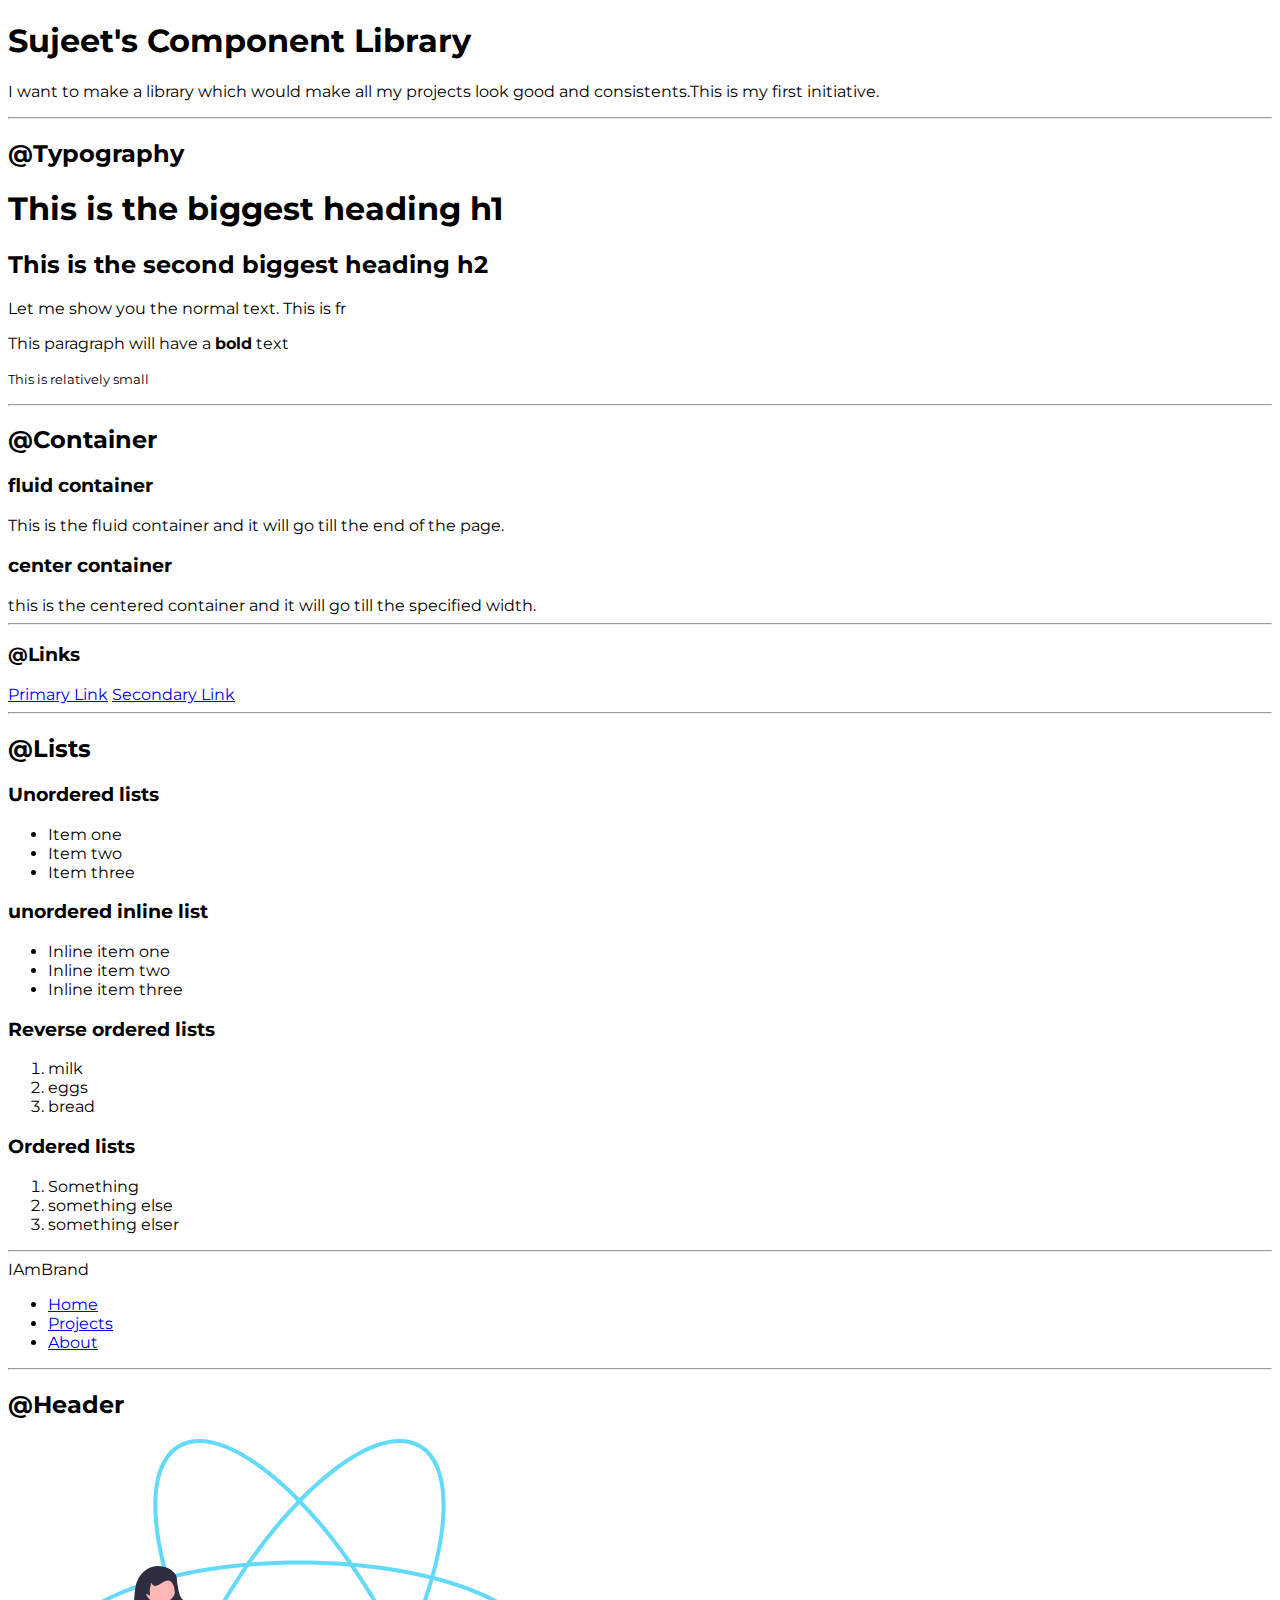
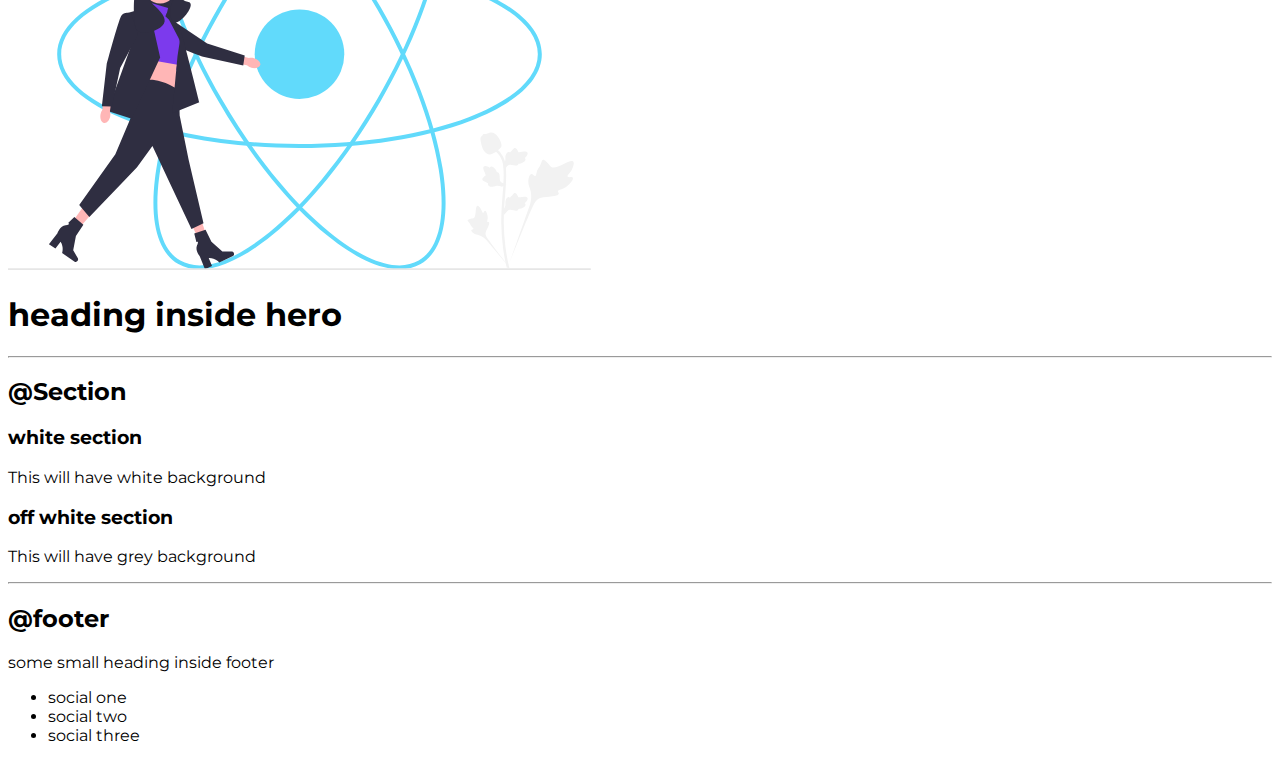
==== index.html @ 5686a347 "added CSS file" ====
<!DOCTYPE html>
<html lang="en">
<head>
    <meta charset="UTF-8">
    <meta name="viewport" content="width=device-width, initial-scale=1.0">
    <title>Component Library</title>

    <link href="styles.css" rel="stylesheet">
</head>
<body>
    <h1>Sujeet's Component Library</h1>
    <p>I want to make a library which would make all my projects look good and consistents.This is my first initiative.</p>

    <hr>

    <h2>@Typography</h2>
    <h1>This is the biggest heading h1</h1>
    <h2>This is the second biggest heading h2</h2>
    <p> Let me show you the normal text. This is fr
    <p>
        This paragraph will have a <strong>bold</strong> text
    <p>
    <small>This is relatively small</small>

    <hr>

    <h2>@Container</h2>
    <h3>fluid container</h3>
    <div>This is the fluid container and it will go till the end of the page.</div>
    <h3>center container</h3>
    <div>this is the centered container and it will go till the specified width.</div>

    <hr>

    <h3>@Links</h3>
    <a href="https://google.com">Primary  Link</a>
    <a href="https://neog.com">Secondary Link</a>

    <hr>

    <h2>@Lists</h2>
    <h3>Unordered lists</h3>

    <ul>
        <li>Item one</li>
        <li>Item two</li>
        <li>Item three</li>

    </ul>

    <h3>unordered inline list</h3>
    <ul>
        <li>Inline item one</li>
        <li>Inline item two</li>
        <li>Inline item three</li>
    </ul>

    <h3>Reverse ordered lists</h3>
    <ol>
        <li>milk</li>
        <li>eggs</li>
        <li>bread</li>
    </ol>

    <h3>Ordered lists</h3>
    <ol>
        <li>Something</li>
        <li>something else</li>
        <li>something elser</li>
    </ol>

    <hr>
    <nav>
        <div>IAmBrand</div>
        <ul>
            <li>
                <a href="/">Home</a>
            </li>
            <li>
                <a href="/">Projects</a>
            </li>
            <li>
                <a href="/">About</a>
            </li>
        </ul>
    </nav>

    <hr>

    <h2>@Header</h2>
    <header>
        <img src="images/hero.svg">
        <h1>heading inside hero</h1>
    </header>

    <hr>

    <h2>@Section</h2>
    
    <section>
        <h3>white section</h3>
        <p>This will have white background</p>
    </section>

    <section>
        <h3>off white section</h3>
        <p>This will have grey background</p>
    </section>
    <hr>

    <h2>@footer</h2>
    <footer>
        <div>some small heading inside footer</div>
        <ul>
            <li>social one</li>
            <li>social two</li>
            <li>social three</li>
        </ul>
    </footer>

    

</body>
</html>
---- styles.css ----
@import url('https://fonts.googleapis.com/css2?family=Montserrat&display=swap');
body
{
    font-family: 'Montserrat', sans-serif;
}
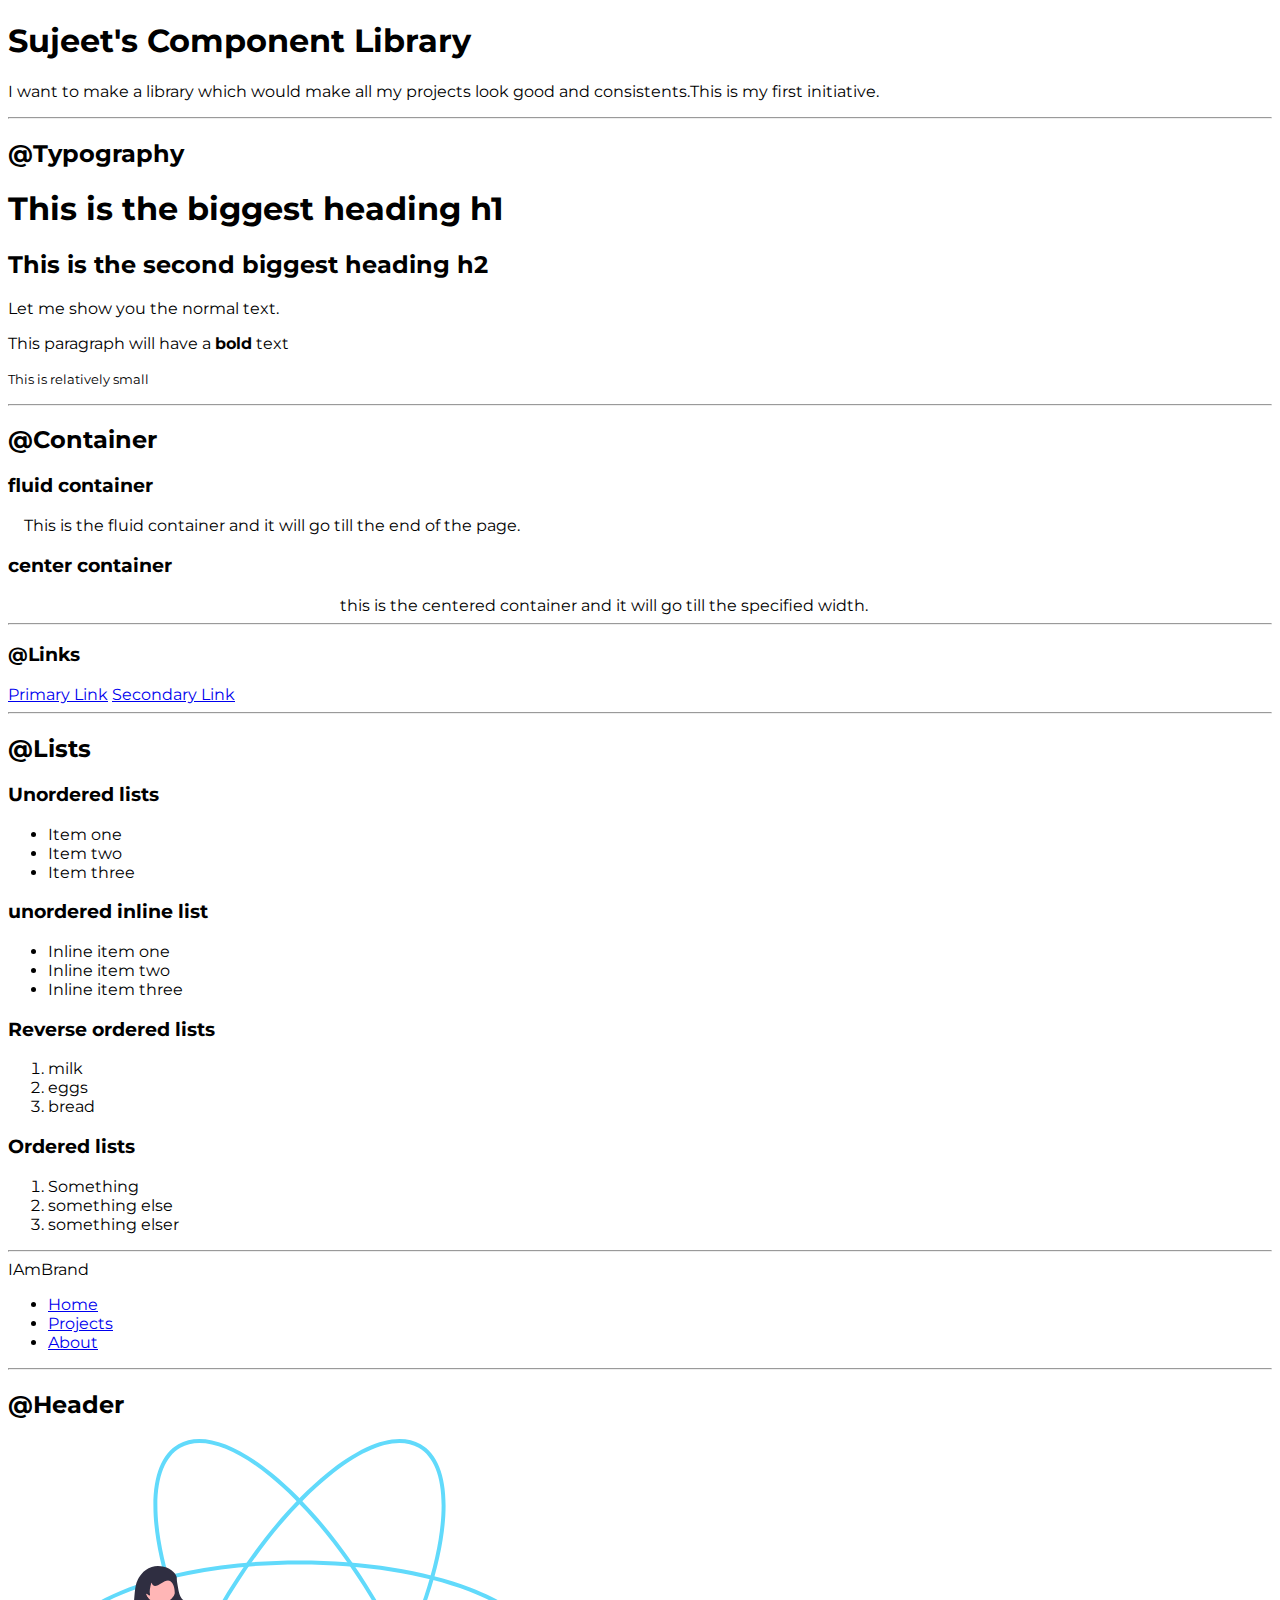
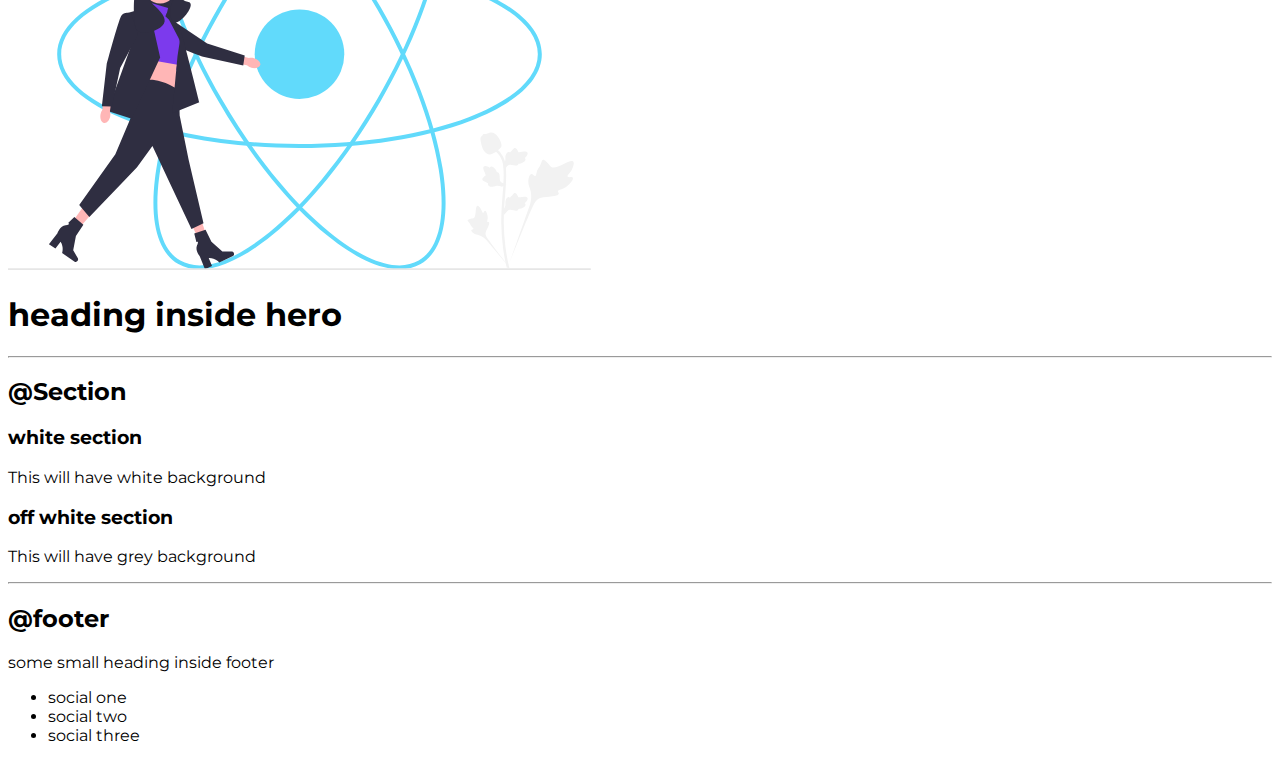
==== commit b61a19c5: "container part done" ====
--- a/index.html
+++ b/index.html
@@ -16,7 +16,7 @@
     <h2>@Typography</h2>
     <h1>This is the biggest heading h1</h1>
     <h2>This is the second biggest heading h2</h2>
-    <p> Let me show you the normal text. This is fr
+    <p> Let me show you the normal text.
     <p>
         This paragraph will have a <strong>bold</strong> text
     <p>
@@ -26,9 +26,9 @@
 
     <h2>@Container</h2>
     <h3>fluid container</h3>
-    <div>This is the fluid container and it will go till the end of the page.</div>
+    <div class="container">This is the fluid container and it will go till the end of the page.</div>
     <h3>center container</h3>
-    <div>this is the centered container and it will go till the specified width.</div>
+    <div class="container container-center">this is the centered container and it will go till the specified width.</div>
 
     <hr>
 
--- a/styles.css
+++ b/styles.css
@@ -1,5 +1,21 @@
 @import url('https://fonts.googleapis.com/css2?family=Montserrat&display=swap');
+
+/* applied this in body tag */
 body
 {
     font-family: 'Montserrat', sans-serif;
+}
+
+.container{
+    padding-left: 1rem;
+    padding-right: 1rem;
+}
+
+.container-center{
+    max-width: 600px;
+    margin: auto;
+}
+
+.container-fluid{
+    color: red;
 }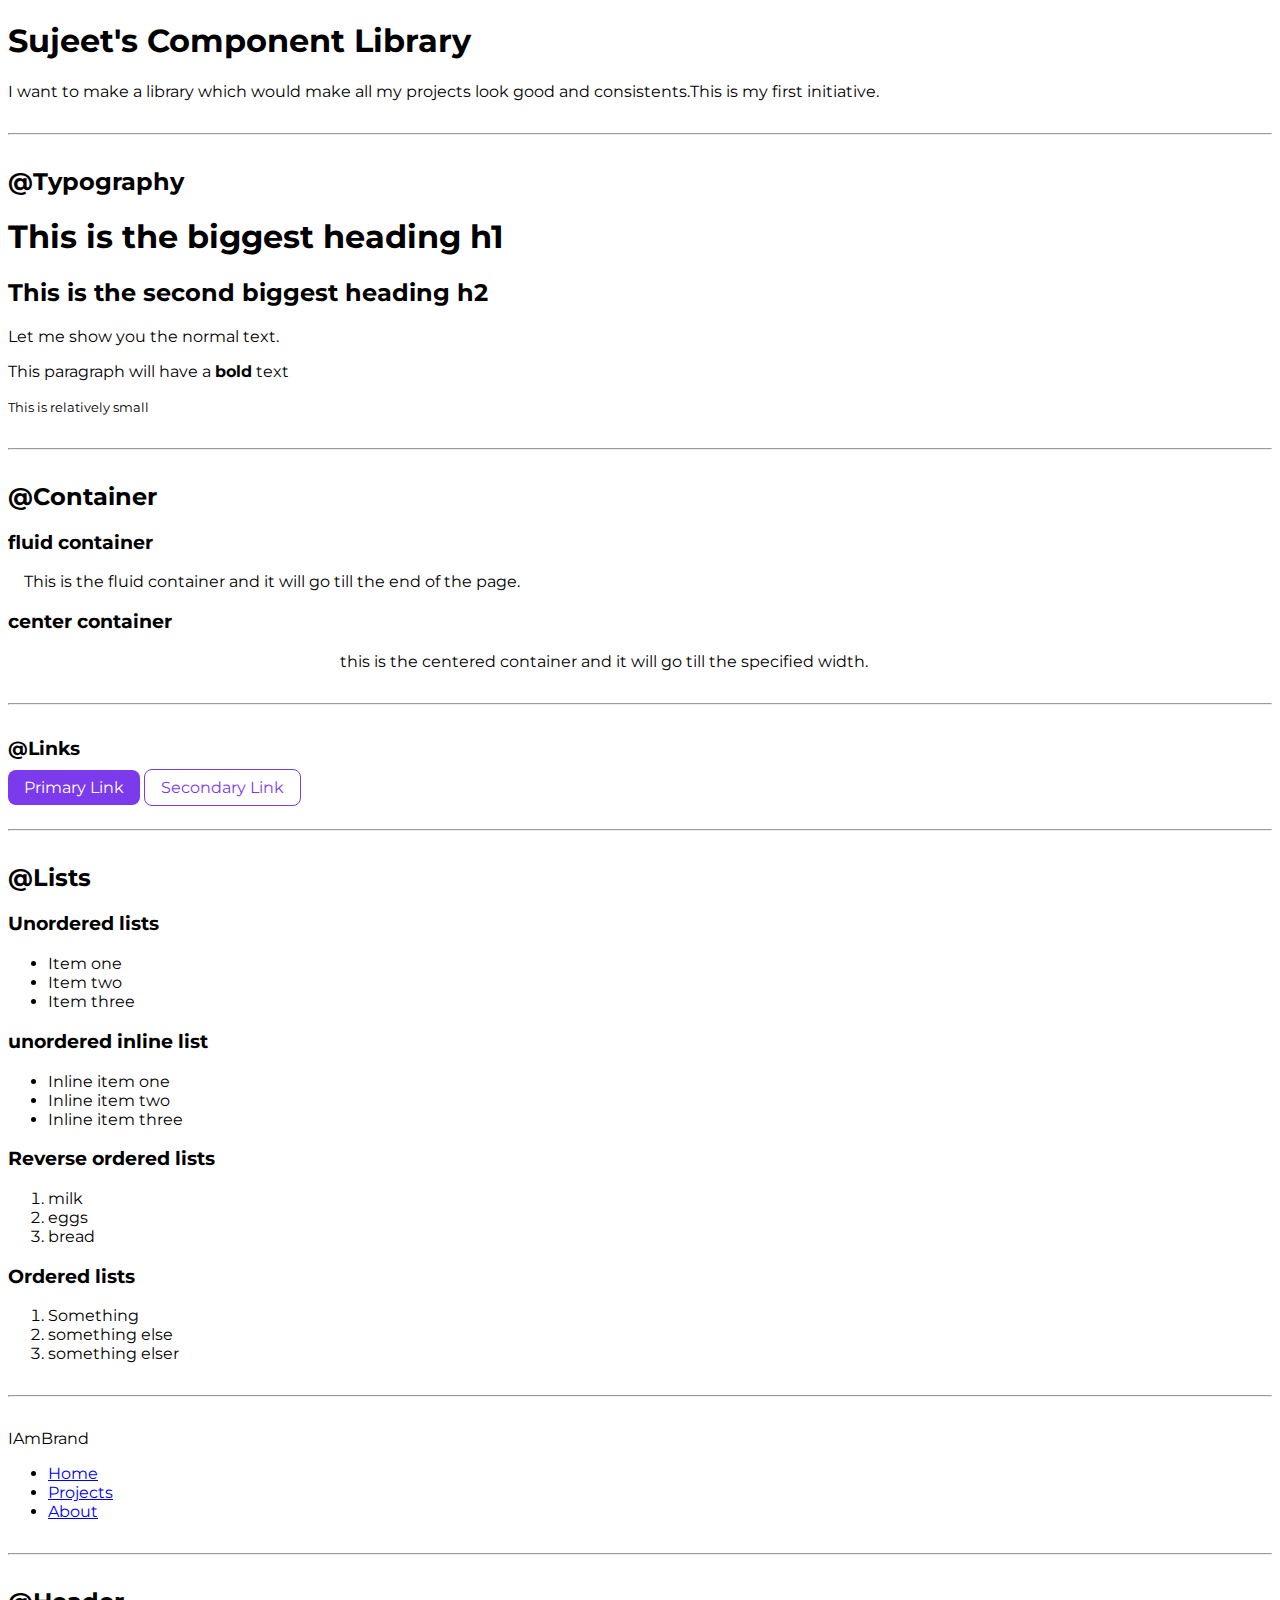
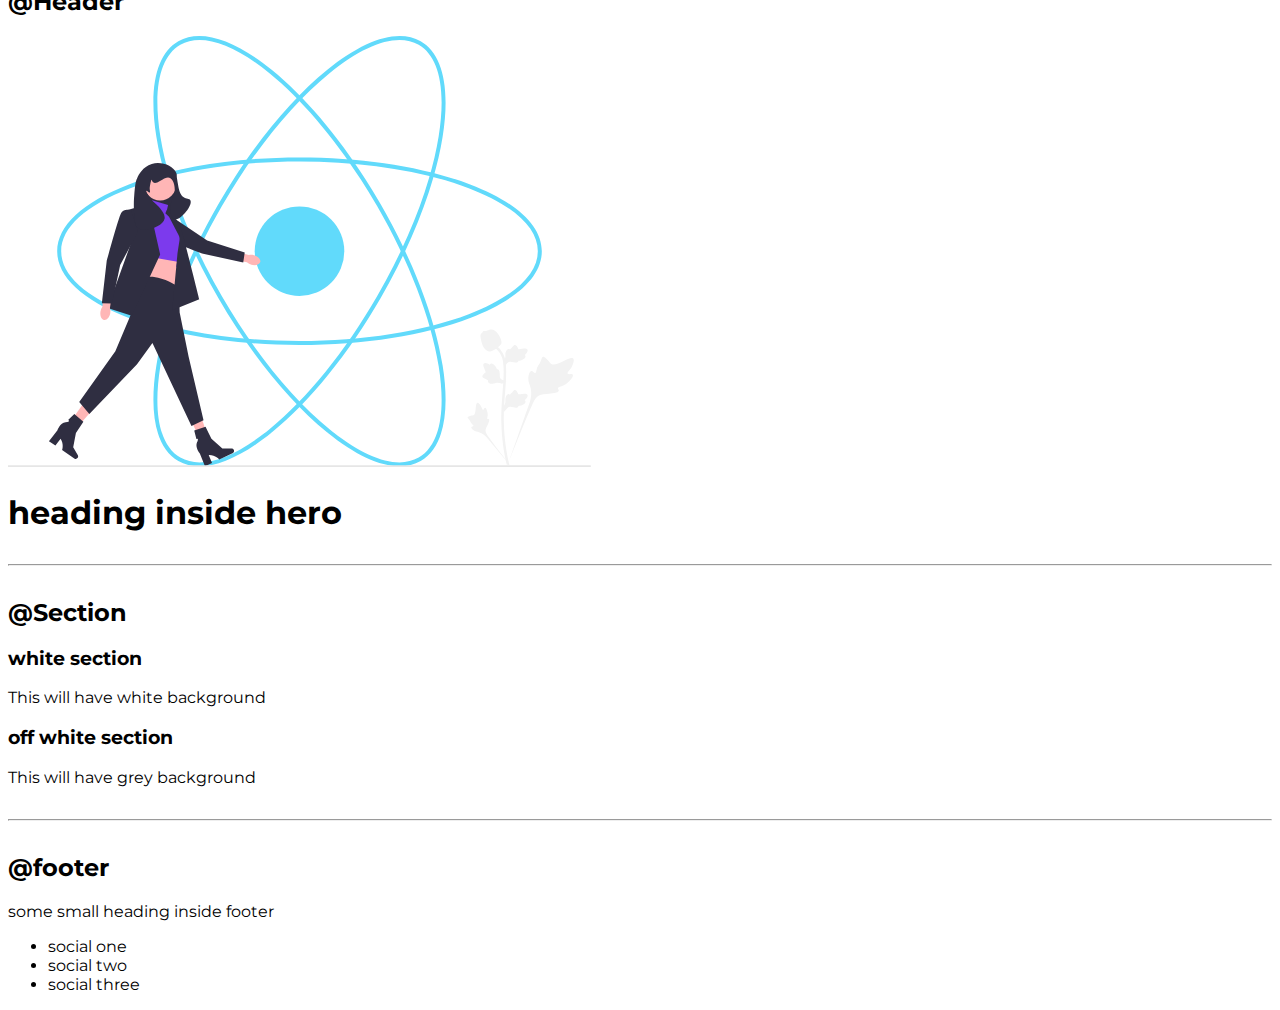
==== commit 5532e5cd: "minor fix" ====
--- a/index.html
+++ b/index.html
@@ -33,8 +33,8 @@
     <hr>
 
     <h3>@Links</h3>
-    <a href="https://google.com">Primary  Link</a>
-    <a href="https://neog.com">Secondary Link</a>
+    <a class="link link-primary" href="https://google.com">Primary  Link</a>
+    <a class="link link-secondary" href="https://neog.com">Secondary Link</a>
 
     <hr>
 
--- a/styles.css
+++ b/styles.css
@@ -4,6 +4,15 @@
 body
 {
     font-family: 'Montserrat', sans-serif;
+}
+
+hr{
+    margin:2rem 0rem;
+}
+
+/* CSS Variable */
+:root{
+    --primary-color:#7C3AED;
 }
 
 .container{
@@ -18,4 +27,25 @@
 
 .container-fluid{
     color: red;
-}+}
+
+/* Links */
+.link{
+    text-decoration: none;
+    /* padding:top, right, botom, left */
+    padding: 0.5rem 1rem;
+    
+}
+
+.link-primary{
+    background-color:var(--primary-color);
+    border-radius: 0.5rem;
+    color: white;
+}
+
+.link-secondary{
+    color:var(--primary-color);
+    border-radius: 0.5rem;
+    border:1px solid var(--primary-color)
+}
+
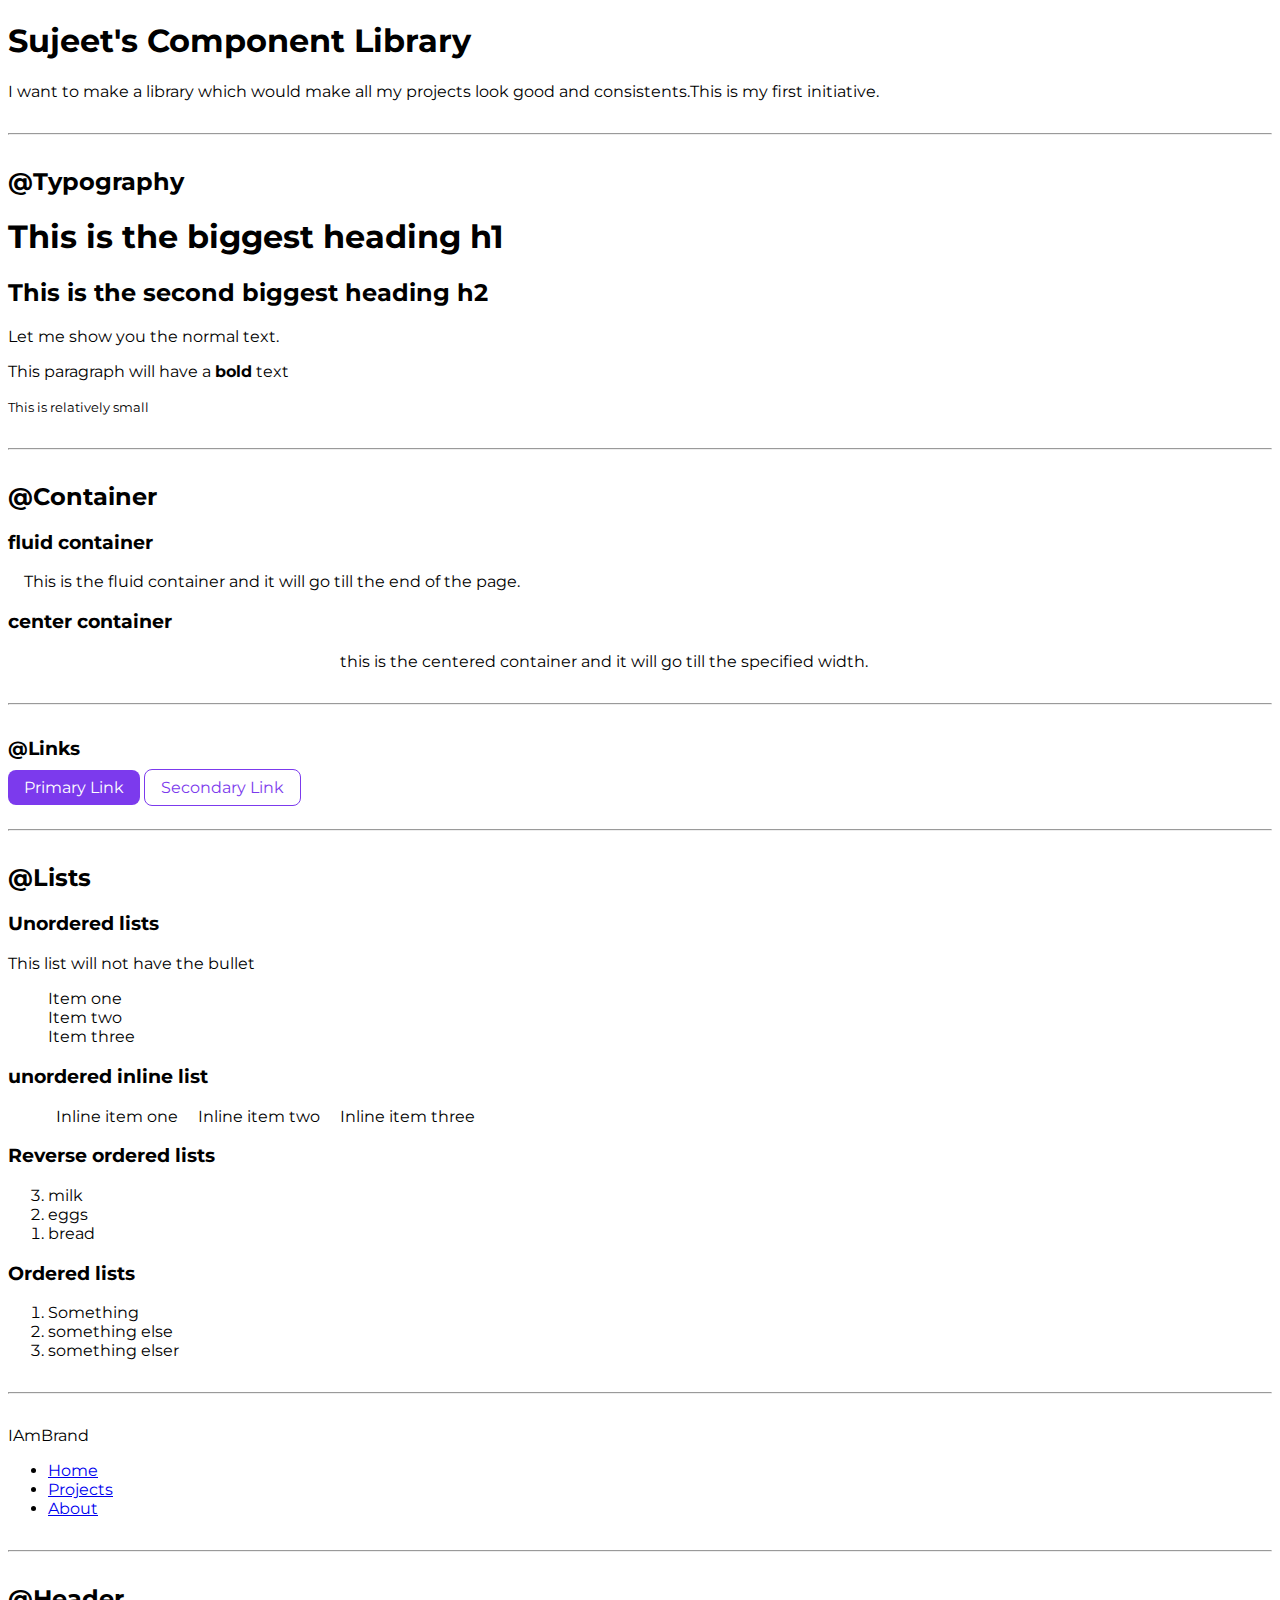
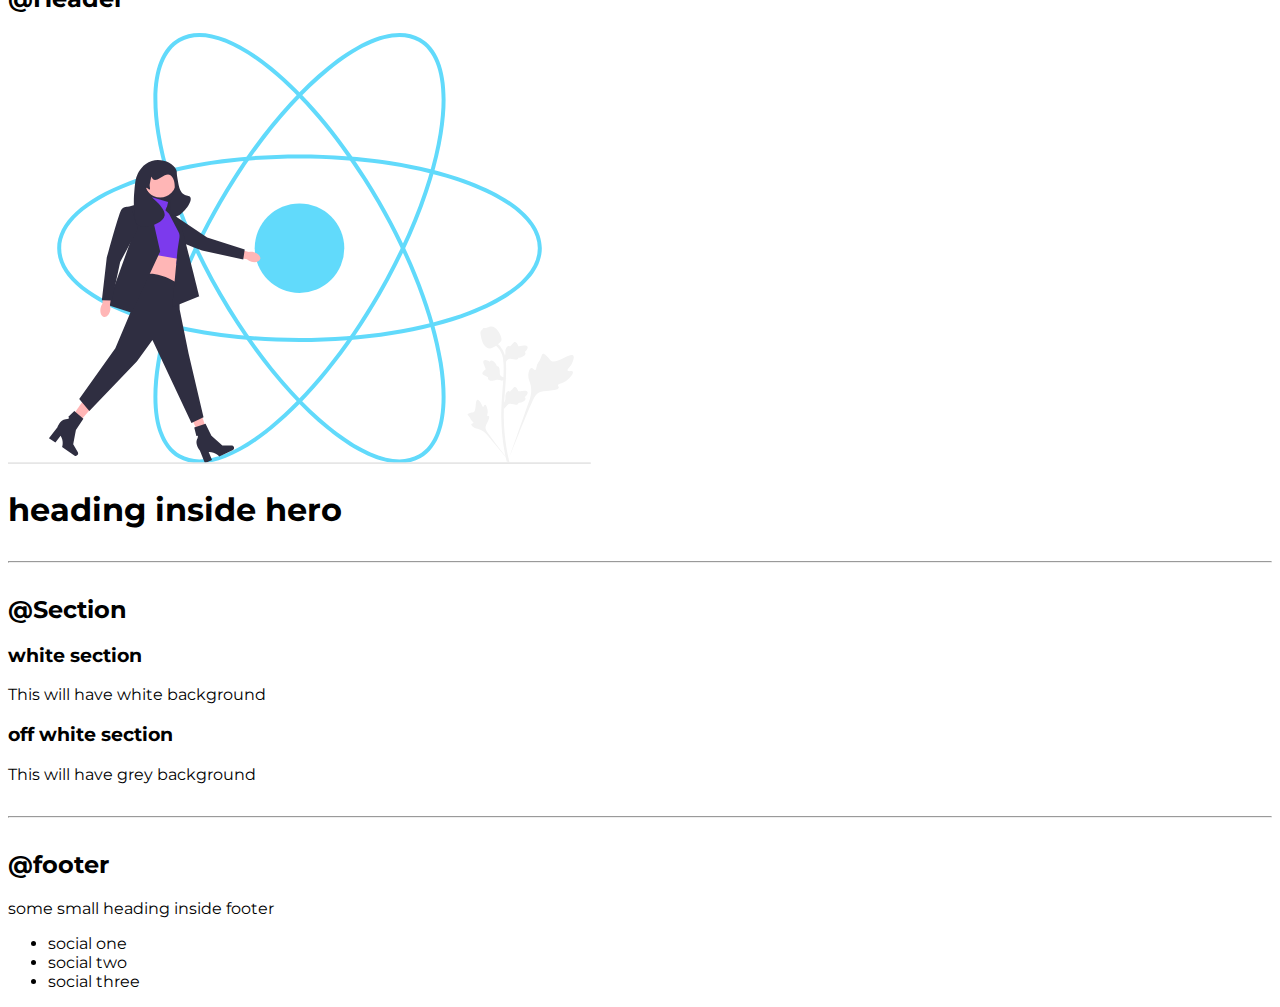
==== commit cfc3c3b1: "list" ====
--- a/index.html
+++ b/index.html
@@ -40,8 +40,9 @@
 
     <h2>@Lists</h2>
     <h3>Unordered lists</h3>
+    <p>This list will not have the bullet</p>
 
-    <ul>
+    <ul class="list-non-bullet">
         <li>Item one</li>
         <li>Item two</li>
         <li>Item three</li>
@@ -49,14 +50,14 @@
     </ul>
 
     <h3>unordered inline list</h3>
-    <ul>
-        <li>Inline item one</li>
-        <li>Inline item two</li>
-        <li>Inline item three</li>
+    <ul class="list-non-bullet">
+        <li class="list-item-inline">Inline item one</li>
+        <li class="list-item-inline">Inline item two</li>
+        <li class="list-item-inline">Inline item three</li>
     </ul>
 
     <h3>Reverse ordered lists</h3>
-    <ol>
+    <ol reversed>
         <li>milk</li>
         <li>eggs</li>
         <li>bread</li>
--- a/styles.css
+++ b/styles.css
@@ -49,3 +49,11 @@
     border:1px solid var(--primary-color)
 }
 
+.list-non-bullet{
+    list-style: none;
+}
+
+.list-item-inline{
+    display: inline;
+    padding: 0rem 0.5rem;
+}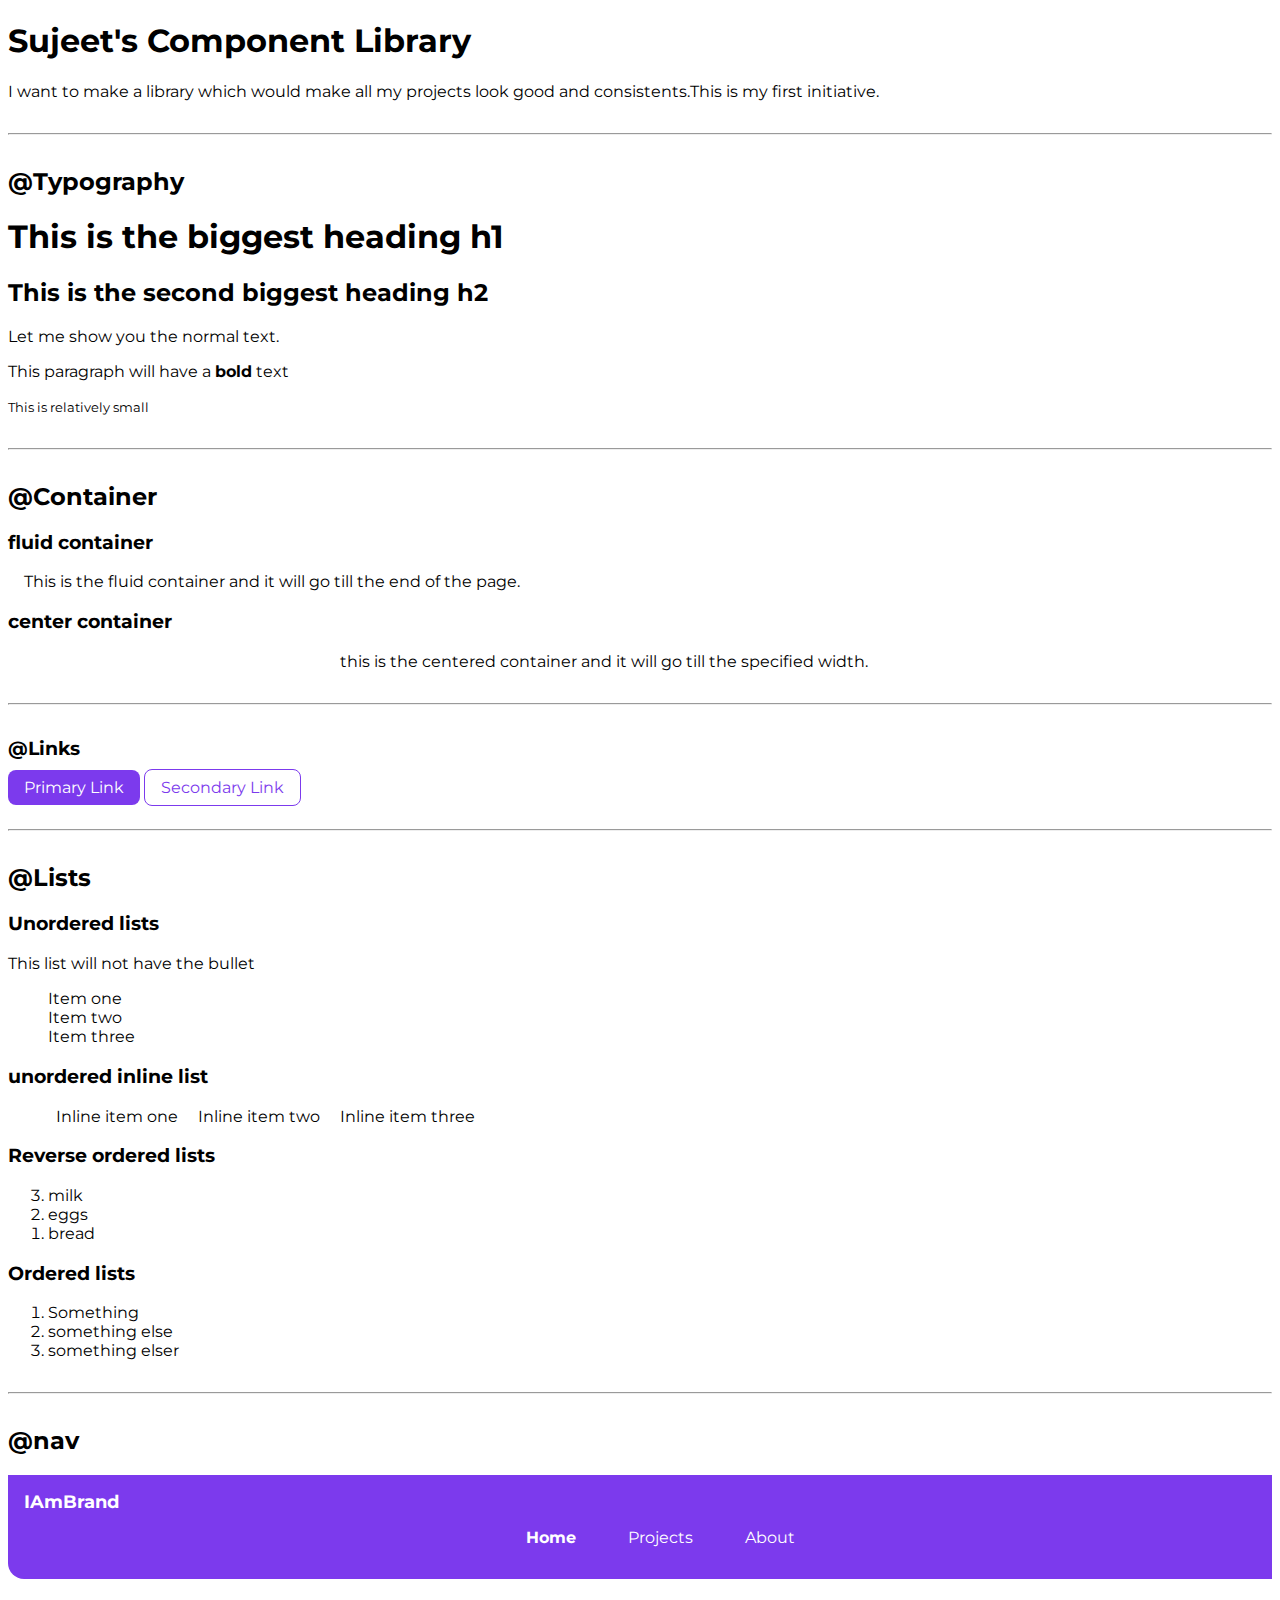
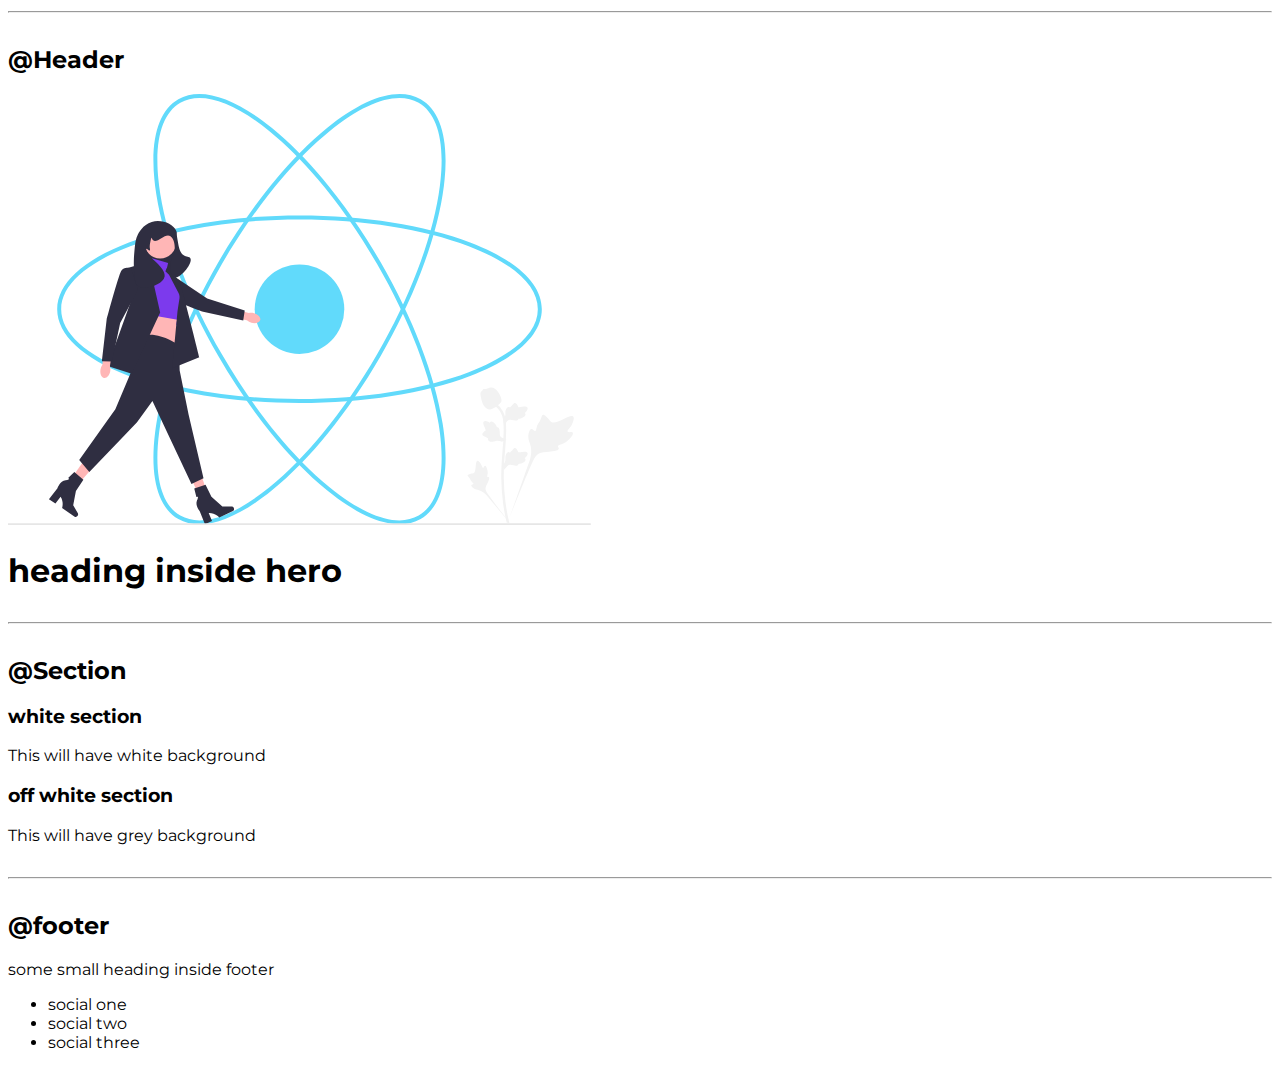
==== commit 95bc89ec: "navigation" ====
--- a/index.html
+++ b/index.html
@@ -71,17 +71,19 @@
     </ol>
 
     <hr>
-    <nav>
-        <div>IAmBrand</div>
-        <ul>
-            <li>
-                <a href="/">Home</a>
+
+<h2>@nav</h2>
+    <nav class="navigation container">
+        <div class="nav-brand">IAmBrand</div>
+        <ul class="list-non-bullet nav-pills">
+            <li class="list-item-inline">
+                <a class="link link-active" href="/">Home</a>
             </li>
-            <li>
-                <a href="/">Projects</a>
+            <li class="list-item-inline">
+                <a class="link" href="/">Projects</a>
             </li>
-            <li>
-                <a href="/">About</a>
+            <li class="list-item-inline">
+                <a class="link" href="/">About</a>
             </li>
         </ul>
     </nav>
--- a/styles.css
+++ b/styles.css
@@ -56,4 +56,32 @@
 .list-item-inline{
     display: inline;
     padding: 0rem 0.5rem;
+    
+}
+
+/* Navigation */
+.navigation{
+    background-color: var(--primary-color);
+    color:white;
+    padding: 1rem;
+    border-bottom-left-radius: 1rem;
+}
+
+.navigation .link{
+    color: white;
+
+}
+
+.navigation .nav-brand{
+    font-weight: bold;
+    font-size: 1.1rem;
+}
+
+.navigation .link-active{
+    font-weight: bold;
+    
+}
+
+.navigation .nav-pills{
+    text-align: center;
 }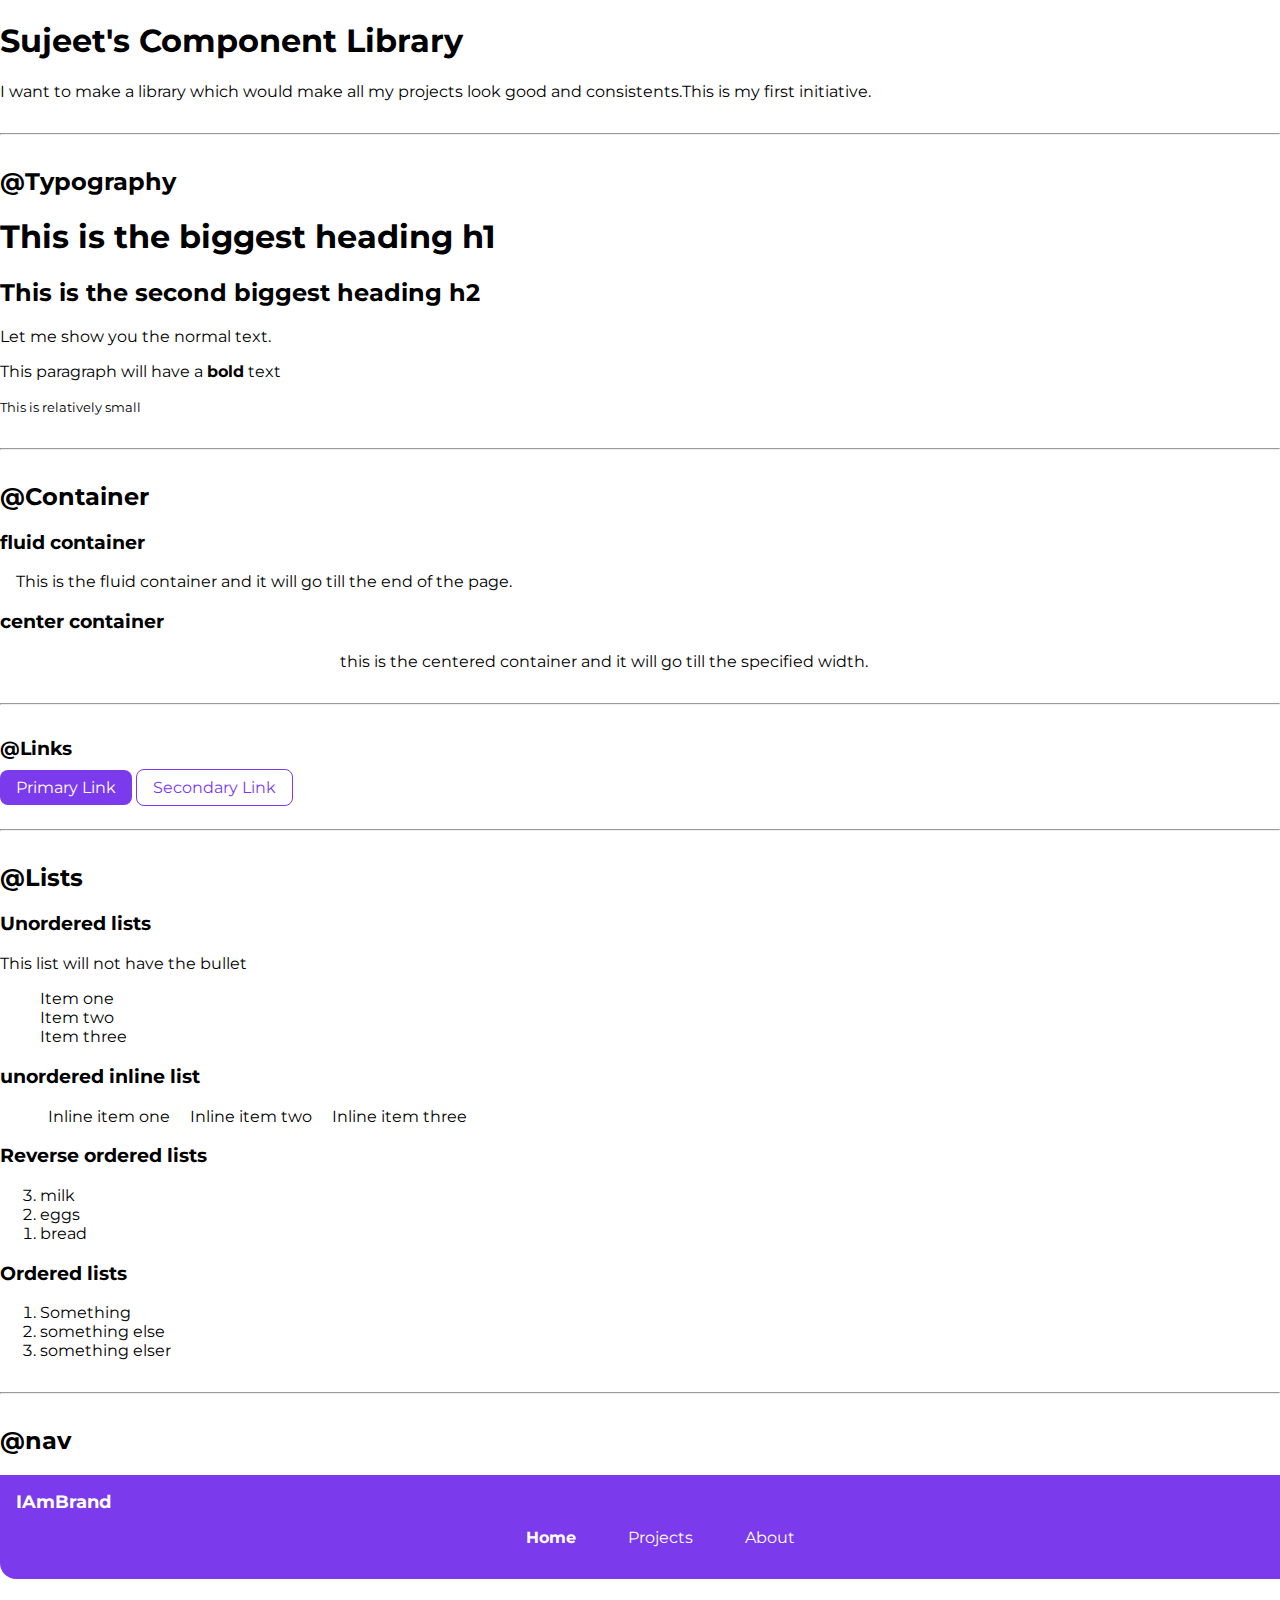
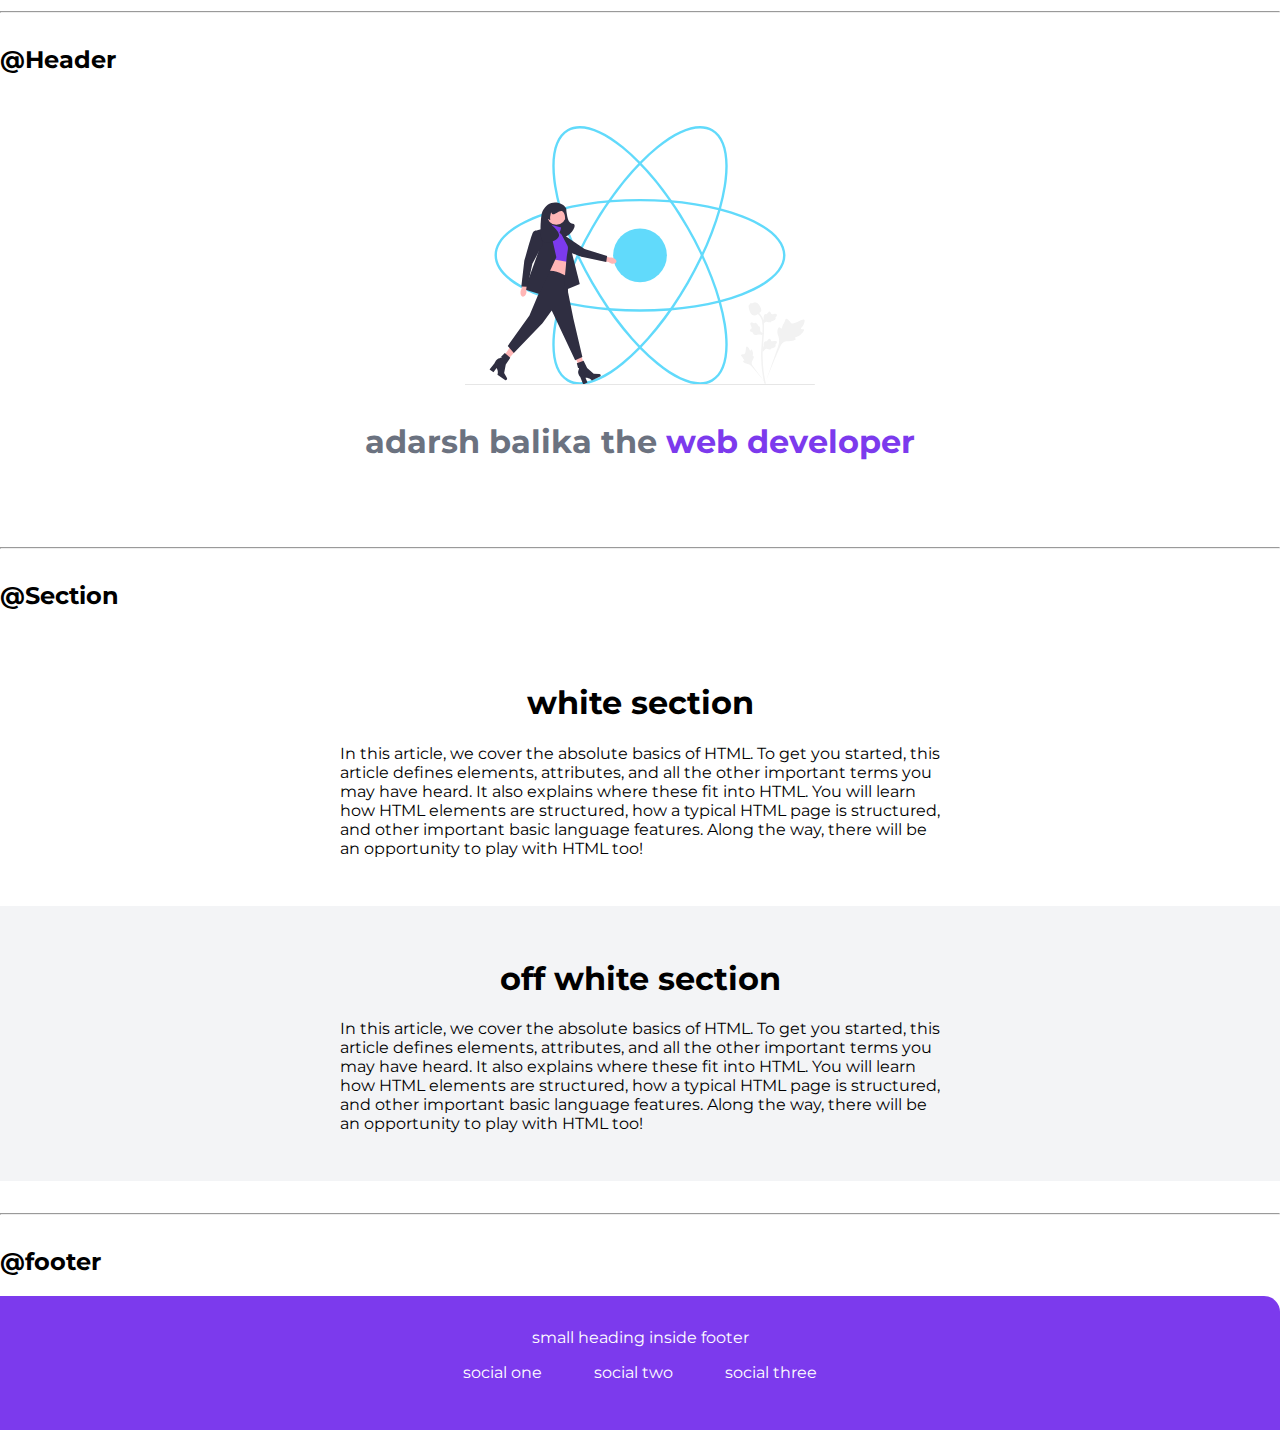
==== commit c1f95790: "till footer" ====
--- a/index.html
+++ b/index.html
@@ -1,5 +1,6 @@
 <!DOCTYPE html>
 <html lang="en">
+
 <head>
     <meta charset="UTF-8">
     <meta name="viewport" content="width=device-width, initial-scale=1.0">
@@ -7,9 +8,11 @@
 
     <link href="styles.css" rel="stylesheet">
 </head>
+
 <body>
     <h1>Sujeet's Component Library</h1>
-    <p>I want to make a library which would make all my projects look good and consistents.This is my first initiative.</p>
+    <p>I want to make a library which would make all my projects look good and consistents.This is my first initiative.
+    </p>
 
     <hr>
 
@@ -17,111 +20,125 @@
     <h1>This is the biggest heading h1</h1>
     <h2>This is the second biggest heading h2</h2>
     <p> Let me show you the normal text.
-    <p>
-        This paragraph will have a <strong>bold</strong> text
-    <p>
-    <small>This is relatively small</small>
+        <p>
+            This paragraph will have a <strong>bold</strong> text
+            <p>
+                <small>This is relatively small</small>
 
-    <hr>
+                <hr>
 
-    <h2>@Container</h2>
-    <h3>fluid container</h3>
-    <div class="container">This is the fluid container and it will go till the end of the page.</div>
-    <h3>center container</h3>
-    <div class="container container-center">this is the centered container and it will go till the specified width.</div>
+                <h2>@Container</h2>
+                <h3>fluid container</h3>
+                <div class="container">This is the fluid container and it will go till the end of the page.</div>
+                <h3>center container</h3>
+                <div class="container container-center">this is the centered container and it will go till the specified
+                    width.</div>
 
-    <hr>
+                <hr>
 
-    <h3>@Links</h3>
-    <a class="link link-primary" href="https://google.com">Primary  Link</a>
-    <a class="link link-secondary" href="https://neog.com">Secondary Link</a>
+                <h3>@Links</h3>
+                <a class="link link-primary" href="https://google.com">Primary Link</a>
+                <a class="link link-secondary" href="https://neog.com">Secondary Link</a>
 
-    <hr>
+                <hr>
 
-    <h2>@Lists</h2>
-    <h3>Unordered lists</h3>
-    <p>This list will not have the bullet</p>
+                <h2>@Lists</h2>
+                <h3>Unordered lists</h3>
+                <p>This list will not have the bullet</p>
 
-    <ul class="list-non-bullet">
-        <li>Item one</li>
-        <li>Item two</li>
-        <li>Item three</li>
+                <ul class="list-non-bullet">
+                    <li>Item one</li>
+                    <li>Item two</li>
+                    <li>Item three</li>
 
-    </ul>
+                </ul>
 
-    <h3>unordered inline list</h3>
-    <ul class="list-non-bullet">
-        <li class="list-item-inline">Inline item one</li>
-        <li class="list-item-inline">Inline item two</li>
-        <li class="list-item-inline">Inline item three</li>
-    </ul>
+                <h3>unordered inline list</h3>
+                <ul class="list-non-bullet">
+                    <li class="list-item-inline">Inline item one</li>
+                    <li class="list-item-inline">Inline item two</li>
+                    <li class="list-item-inline">Inline item three</li>
+                </ul>
 
-    <h3>Reverse ordered lists</h3>
-    <ol reversed>
-        <li>milk</li>
-        <li>eggs</li>
-        <li>bread</li>
-    </ol>
+                <h3>Reverse ordered lists</h3>
+                <ol reversed>
+                    <li>milk</li>
+                    <li>eggs</li>
+                    <li>bread</li>
+                </ol>
 
-    <h3>Ordered lists</h3>
-    <ol>
-        <li>Something</li>
-        <li>something else</li>
-        <li>something elser</li>
-    </ol>
+                <h3>Ordered lists</h3>
+                <ol>
+                    <li>Something</li>
+                    <li>something else</li>
+                    <li>something elser</li>
+                </ol>
 
-    <hr>
+                <hr>
 
-<h2>@nav</h2>
-    <nav class="navigation container">
-        <div class="nav-brand">IAmBrand</div>
-        <ul class="list-non-bullet nav-pills">
-            <li class="list-item-inline">
-                <a class="link link-active" href="/">Home</a>
-            </li>
-            <li class="list-item-inline">
-                <a class="link" href="/">Projects</a>
-            </li>
-            <li class="list-item-inline">
-                <a class="link" href="/">About</a>
-            </li>
-        </ul>
-    </nav>
+                <h2>@nav</h2>
+                <nav class="navigation container">
+                    <div class="nav-brand">IAmBrand</div>
+                    <ul class="list-non-bullet nav-pills">
+                        <li class="list-item-inline">
+                            <a class="link link-active" href="/">Home</a>
+                        </li>
+                        <li class="list-item-inline">
+                            <a class="link" href="/">Projects</a>
+                        </li>
+                        <li class="list-item-inline">
+                            <a class="link" href="/">About</a>
+                        </li>
+                    </ul>
+                </nav>
 
-    <hr>
+                <hr>
 
-    <h2>@Header</h2>
-    <header>
-        <img src="images/hero.svg">
-        <h1>heading inside hero</h1>
-    </header>
+                <h2>@Header</h2>
+                <header class="hero">
+                    <img class="hero-image" src="images/hero.svg">
+                    <h1 class="hero-heading">adarsh balika the <span style="color: var(--primary-color);">web
+                            developer</span></h1>
+                </header>
 
-    <hr>
+                <hr>
 
-    <h2>@Section</h2>
-    
-    <section>
-        <h3>white section</h3>
-        <p>This will have white background</p>
-    </section>
+                <h2>@Section</h2>
 
-    <section>
-        <h3>off white section</h3>
-        <p>This will have grey background</p>
-    </section>
-    <hr>
+                <section class="section">
+                    <div class="container container-center">
+                        <h1>white section</h1>
+                        <p>In this article, we cover the absolute basics of HTML. To get you started, this article defines elements, attributes, and all the other important terms you may have heard. It also explains where these fit into HTML. You will learn how HTML elements are structured, how a typical HTML page is structured, and other important basic language features. Along the way, there will be an opportunity to play with HTML too!</p>
 
-    <h2>@footer</h2>
-    <footer>
-        <div>some small heading inside footer</div>
-        <ul>
-            <li>social one</li>
-            <li>social two</li>
-            <li>social three</li>
-        </ul>
-    </footer>
+                    </div>
+                </section>
 
-    
+                <section class="section ow">
+                    <div class="container container-center">
+                        <h1>off white section</h1>
+                        <p>In this article, we cover the absolute basics of HTML. To get you started, this article defines elements, attributes, and all the other important terms you may have heard. It also explains where these fit into HTML. You will learn how HTML elements are structured, how a typical HTML page is structured, and other important basic language features. Along the way, there will be an opportunity to play with HTML too!</p>
+                    </div>
+                </section>
+                <hr>
+
+                <h2>@footer</h2>
+                <footer class="footer">
+                    <div class="footer-header">small heading inside footer</div>
+                    <ul class="social-link list-non-bullet">
+                        <li class="list-item-inline">
+                            <a class="link" href="/">social one</a>
+                        </li>
+                        <li class="list-item-inline">
+                            <a class="link" href="/">social two</a>
+                        </li>
+                        <li class="list-item-inline">
+                            <a class="link" href="/">social three</a>
+                        </li>
+                    </ul>
+                </footer>
+
+
 
 </body>
+
 </html>--- a/styles.css
+++ b/styles.css
@@ -1,87 +1,140 @@
 @import url('https://fonts.googleapis.com/css2?family=Montserrat&display=swap');
 
 /* applied this in body tag */
-body
-{
+body {
     font-family: 'Montserrat', sans-serif;
+    margin: 0px;
 }
 
-hr{
-    margin:2rem 0rem;
+hr {
+    margin: 2rem 0rem;
 }
 
 /* CSS Variable */
-:root{
-    --primary-color:#7C3AED;
+:root {
+    --primary-color: #7C3AED;
+    --dark-gray: #6b7280;
+    --off-white:#f3f4f6;
 }
 
-.container{
+.container {
     padding-left: 1rem;
     padding-right: 1rem;
 }
 
-.container-center{
+.container-center {
     max-width: 600px;
     margin: auto;
 }
 
-.container-fluid{
+.container-fluid {
     color: red;
 }
 
 /* Links */
-.link{
+.link {
     text-decoration: none;
     /* padding:top, right, botom, left */
     padding: 0.5rem 1rem;
-    
+
 }
 
-.link-primary{
-    background-color:var(--primary-color);
+.link-primary {
+    background-color: var(--primary-color);
     border-radius: 0.5rem;
     color: white;
 }
 
-.link-secondary{
-    color:var(--primary-color);
+.link-secondary {
+    color: var(--primary-color);
     border-radius: 0.5rem;
-    border:1px solid var(--primary-color)
+    border: 1px solid var(--primary-color)
 }
 
-.list-non-bullet{
+.list-non-bullet {
     list-style: none;
 }
 
-.list-item-inline{
+.list-item-inline {
     display: inline;
     padding: 0rem 0.5rem;
-    
+
 }
 
 /* Navigation */
-.navigation{
+.navigation {
     background-color: var(--primary-color);
-    color:white;
+    color: white;
     padding: 1rem;
     border-bottom-left-radius: 1rem;
 }
 
-.navigation .link{
+.navigation .link {
     color: white;
 
 }
 
-.navigation .nav-brand{
+.navigation .nav-brand {
     font-weight: bold;
     font-size: 1.1rem;
 }
 
-.navigation .link-active{
+.navigation .link-active {
     font-weight: bold;
-    
+
 }
 
-.navigation .nav-pills{
+.navigation .nav-pills {
     text-align: center;
+}
+
+/* Header */
+
+.hero {
+    padding: 2rem;
+}
+
+.hero .hero-image {
+    max-width: 350px;
+    display: block;
+    margin: auto;
+}
+
+.hero .hero-heading {
+    color: var(--dark-gray);
+    text-align: center;
+    padding-top: 1rem;
+}
+
+/* section */
+
+.section{
+    padding: 2rem;
+}
+
+.section h1 {
+    text-align: center;
+}
+
+.ow{
+    background-color: var(--off-white);
+}
+
+/* Footer */
+
+.footer{
+    background-color: var(--primary-color);
+    padding: 2rem 1rem;
+    text-align: center;
+    color: white;
+    border-top-right-radius: 1rem;
+}
+
+.footer .link{
+    color: white;
+}
+
+.footer ul{
+    /* This is because browser has default padding for every element which is in user agent or user stylesheet */
+    padding-inline-start: 0px;
 }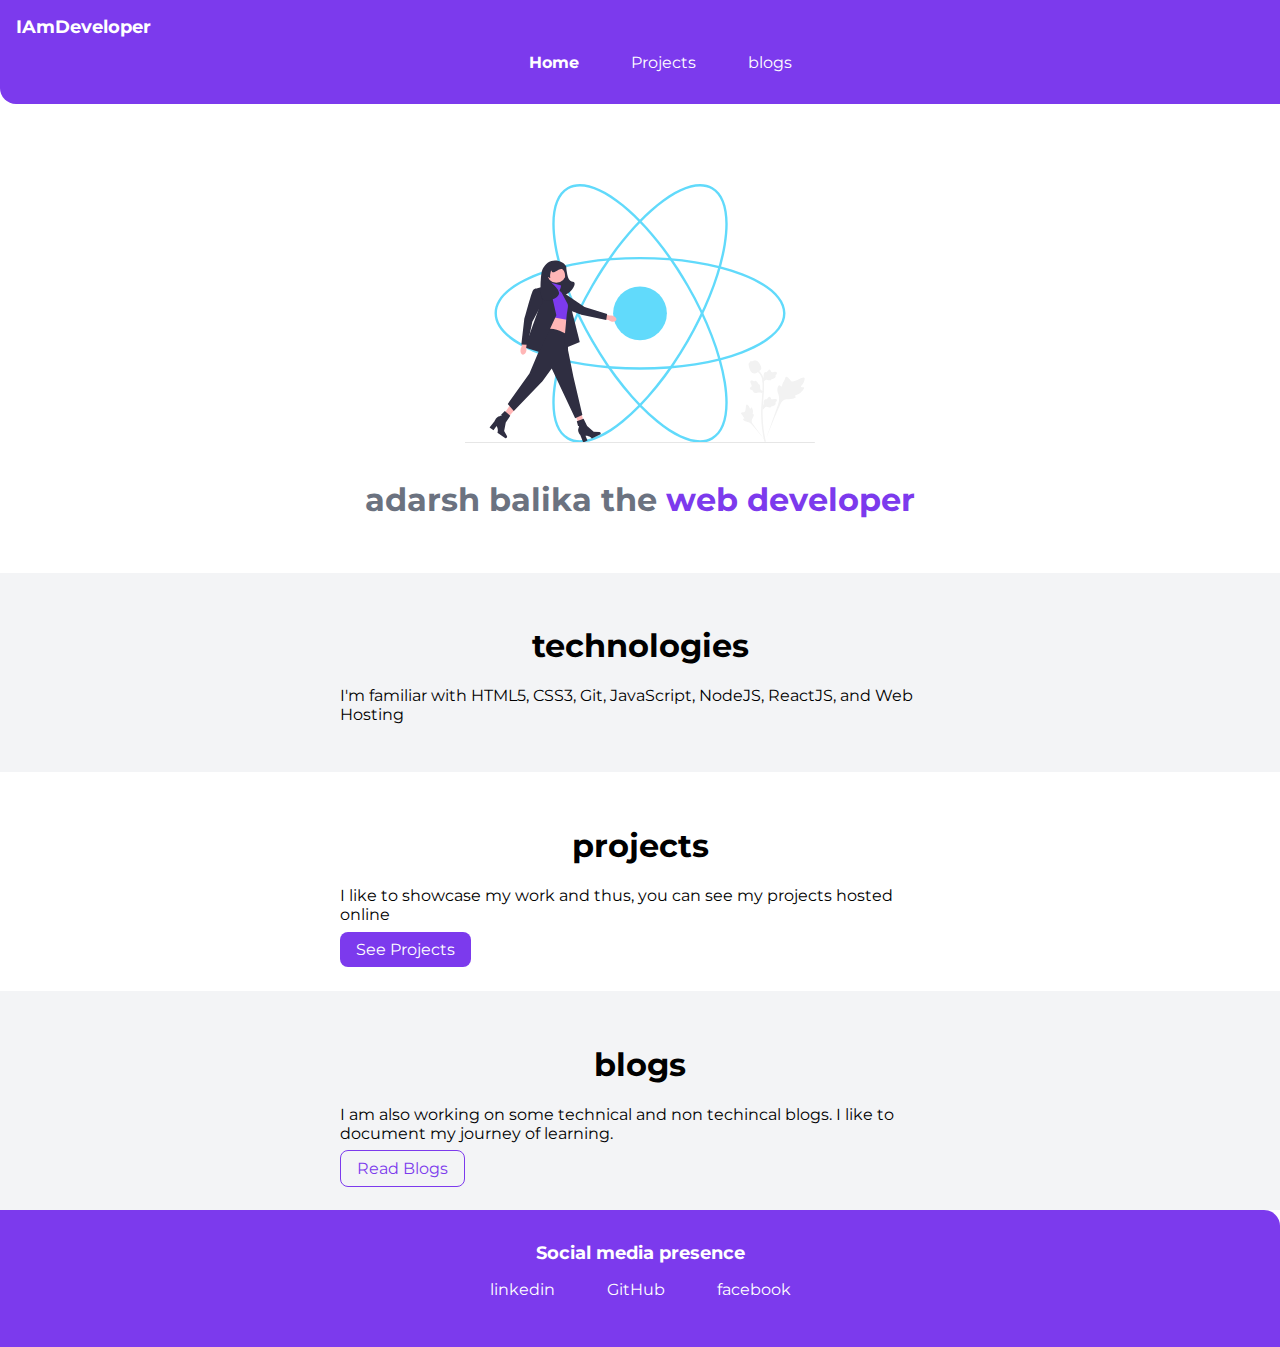
==== commit 4c21764d: "major parts completed" ====
--- a/index.html
+++ b/index.html
@@ -1,144 +1,78 @@
 <!DOCTYPE html>
 <html lang="en">
-
 <head>
     <meta charset="UTF-8">
     <meta name="viewport" content="width=device-width, initial-scale=1.0">
-    <title>Component Library</title>
-
+    <title>home | adarshbalika</title>
     <link href="styles.css" rel="stylesheet">
 </head>
+<body>
+    <!-- @Navigation section -->
+    <nav class="navigation container">
+        <div class="nav-brand">IAmDeveloper</div>
+        <ul class="list-non-bullet nav-pills">
+            <li class="list-item-inline">
+                <a class="link link-active" href="/">Home</a>
+            </li>
+            <li class="list-item-inline">
+                <a class="link" href="/">Projects</a>
+            </li>
+            <li class="list-item-inline">
+                <a class="link" href="/">blogs</a>
+            </li>
+        </ul>
+    </nav>
 
-<body>
-    <h1>Sujeet's Component Library</h1>
-    <p>I want to make a library which would make all my projects look good and consistents.This is my first initiative.
-    </p>
+    <!-- @Header section -->
+    <header class="hero">
+        <img class="hero-image" src="images/hero.svg">
+        <h1 class="hero-heading">adarsh balika the <span style="color: var(--primary-color);">web
+                developer</span></h1>
+    </header>
 
-    <hr>
+    <!-- @Technologies section -->
+    <section class="section ow">
+        <div class="container container-center">
+            <h1>technologies</h1>
+            <p>I'm familiar with HTML5, CSS3, Git, JavaScript, NodeJS, ReactJS, and Web Hosting</p>
+        </div>
 
-    <h2>@Typography</h2>
-    <h1>This is the biggest heading h1</h1>
-    <h2>This is the second biggest heading h2</h2>
-    <p> Let me show you the normal text.
-        <p>
-            This paragraph will have a <strong>bold</strong> text
-            <p>
-                <small>This is relatively small</small>
+    </section>
 
-                <hr>
+     <!-- @Project section -->
+     <section class="section">
+        <div class="container container-center">
+            <h1>projects</h1>
+            <p>I like to showcase my work and thus, you can see my projects hosted online</p>
+            <a class="link link-primary" href="https://google.com">See Projects</a>
+        </div>
+    </section>
 
-                <h2>@Container</h2>
-                <h3>fluid container</h3>
-                <div class="container">This is the fluid container and it will go till the end of the page.</div>
-                <h3>center container</h3>
-                <div class="container container-center">this is the centered container and it will go till the specified
-                    width.</div>
+    <!-- @Blog section -->
+    <section class="section ow">
+        <div class="container container-center">
+            <h1>blogs</h1>
+            <p>I am also working on some technical and non techincal blogs. I like to document my journey of learning.</p>
+            <a class="link link-secondary" href="https://neog.com">Read Blogs</a>
+        </div>
+    </section>
 
-                <hr>
-
-                <h3>@Links</h3>
-                <a class="link link-primary" href="https://google.com">Primary Link</a>
-                <a class="link link-secondary" href="https://neog.com">Secondary Link</a>
-
-                <hr>
-
-                <h2>@Lists</h2>
-                <h3>Unordered lists</h3>
-                <p>This list will not have the bullet</p>
-
-                <ul class="list-non-bullet">
-                    <li>Item one</li>
-                    <li>Item two</li>
-                    <li>Item three</li>
-
-                </ul>
-
-                <h3>unordered inline list</h3>
-                <ul class="list-non-bullet">
-                    <li class="list-item-inline">Inline item one</li>
-                    <li class="list-item-inline">Inline item two</li>
-                    <li class="list-item-inline">Inline item three</li>
-                </ul>
-
-                <h3>Reverse ordered lists</h3>
-                <ol reversed>
-                    <li>milk</li>
-                    <li>eggs</li>
-                    <li>bread</li>
-                </ol>
-
-                <h3>Ordered lists</h3>
-                <ol>
-                    <li>Something</li>
-                    <li>something else</li>
-                    <li>something elser</li>
-                </ol>
-
-                <hr>
-
-                <h2>@nav</h2>
-                <nav class="navigation container">
-                    <div class="nav-brand">IAmBrand</div>
-                    <ul class="list-non-bullet nav-pills">
-                        <li class="list-item-inline">
-                            <a class="link link-active" href="/">Home</a>
-                        </li>
-                        <li class="list-item-inline">
-                            <a class="link" href="/">Projects</a>
-                        </li>
-                        <li class="list-item-inline">
-                            <a class="link" href="/">About</a>
-                        </li>
-                    </ul>
-                </nav>
-
-                <hr>
-
-                <h2>@Header</h2>
-                <header class="hero">
-                    <img class="hero-image" src="images/hero.svg">
-                    <h1 class="hero-heading">adarsh balika the <span style="color: var(--primary-color);">web
-                            developer</span></h1>
-                </header>
-
-                <hr>
-
-                <h2>@Section</h2>
-
-                <section class="section">
-                    <div class="container container-center">
-                        <h1>white section</h1>
-                        <p>In this article, we cover the absolute basics of HTML. To get you started, this article defines elements, attributes, and all the other important terms you may have heard. It also explains where these fit into HTML. You will learn how HTML elements are structured, how a typical HTML page is structured, and other important basic language features. Along the way, there will be an opportunity to play with HTML too!</p>
-
-                    </div>
-                </section>
-
-                <section class="section ow">
-                    <div class="container container-center">
-                        <h1>off white section</h1>
-                        <p>In this article, we cover the absolute basics of HTML. To get you started, this article defines elements, attributes, and all the other important terms you may have heard. It also explains where these fit into HTML. You will learn how HTML elements are structured, how a typical HTML page is structured, and other important basic language features. Along the way, there will be an opportunity to play with HTML too!</p>
-                    </div>
-                </section>
-                <hr>
-
-                <h2>@footer</h2>
-                <footer class="footer">
-                    <div class="footer-header">small heading inside footer</div>
-                    <ul class="social-link list-non-bullet">
-                        <li class="list-item-inline">
-                            <a class="link" href="/">social one</a>
-                        </li>
-                        <li class="list-item-inline">
-                            <a class="link" href="/">social two</a>
-                        </li>
-                        <li class="list-item-inline">
-                            <a class="link" href="/">social three</a>
-                        </li>
-                    </ul>
-                </footer>
-
+    <!-- @footer section -->
+    <footer class="footer">
+        <div class="footer-header">Social media presence</div>
+        <ul class="social-link list-non-bullet">
+            <li class="list-item-inline">
+                <a class="link" href="/">linkedin</a>
+            </li>
+            <li class="list-item-inline">
+                <a class="link" href="/">GitHub</a>
+            </li>
+            <li class="list-item-inline">
+                <a class="link" href="/">facebook</a>
+            </li>
+        </ul>
+    </footer>
 
 
 </body>
-
 </html>--- a/styles.css
+++ b/styles.css
@@ -36,6 +36,7 @@
     text-decoration: none;
     /* padding:top, right, botom, left */
     padding: 0.5rem 1rem;
+    
 
 }
 
@@ -92,6 +93,7 @@
 
 .hero {
     padding: 2rem;
+    padding-top: 5rem;
 }
 
 .hero .hero-image {
@@ -130,6 +132,12 @@
     border-top-right-radius: 1rem;
 }
 
+.footer .footer-header{
+    font-weight: bold;
+    font-size: large;
+
+}
+
 .footer .link{
     color: white;
 }
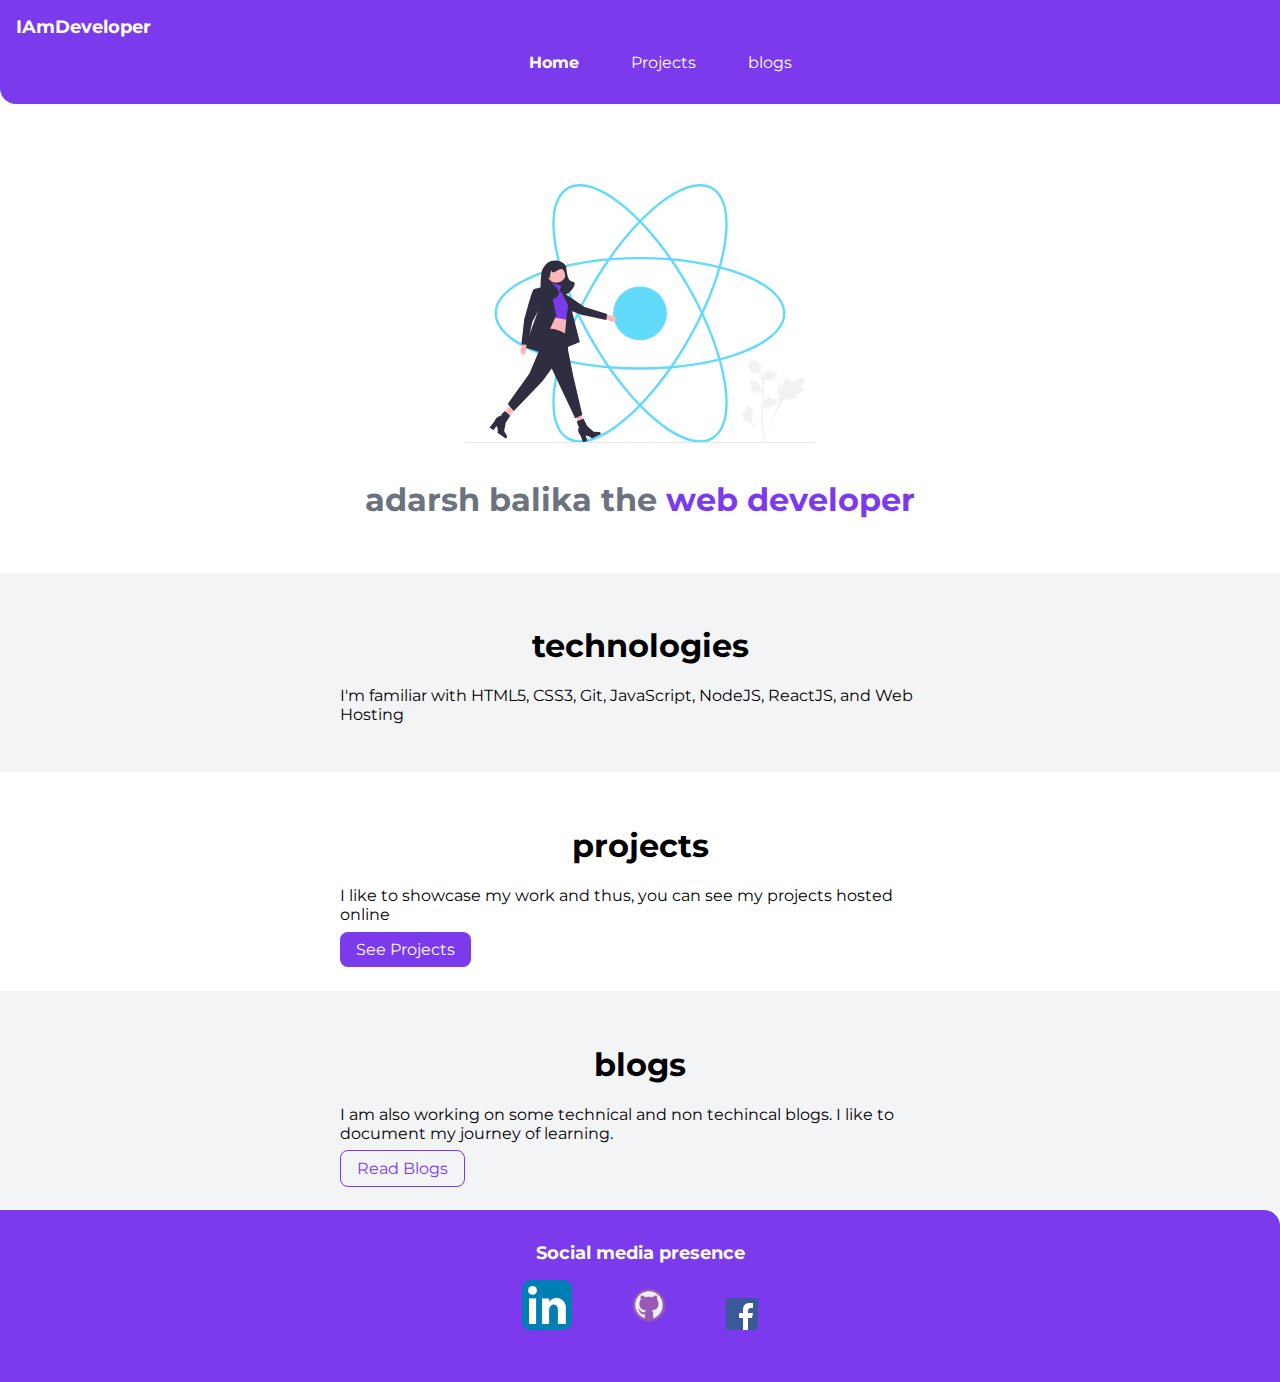
==== commit cf42ca06: "some minor changes" ====
--- a/index.html
+++ b/index.html
@@ -62,13 +62,13 @@
         <div class="footer-header">Social media presence</div>
         <ul class="social-link list-non-bullet">
             <li class="list-item-inline">
-                <a class="link" href="/">linkedin</a>
+                <a class="link" href="https://www.linkedin.com/in/sujeetkumarweb/" target="_blank"><img class="social-icon" src="images/linkedin.svg" alt="linkedin"></a>
             </li>
             <li class="list-item-inline">
-                <a class="link" href="/">GitHub</a>
+                <a class="link" href="https://github.com/Sujeet735242" target="_blank"><img class="social-icon" src="images/github.svg" alt="github"></a>
             </li>
             <li class="list-item-inline">
-                <a class="link" href="/">facebook</a>
+                <a class="link" href="https://www.facebook.com/profile.php?id=100023235588053" target="_blank"><img class="social-icon" src="images/facebook.svg" alt="facebook"></a>
             </li>
         </ul>
     </footer>
--- a/styles.css
+++ b/styles.css
@@ -145,4 +145,9 @@
 .footer ul{
     /* This is because browser has default padding for every element which is in user agent or user stylesheet */
     padding-inline-start: 0px;
+}
+
+.social-icon{
+    max-width: 50px;
+    max-height: 50px;
 }